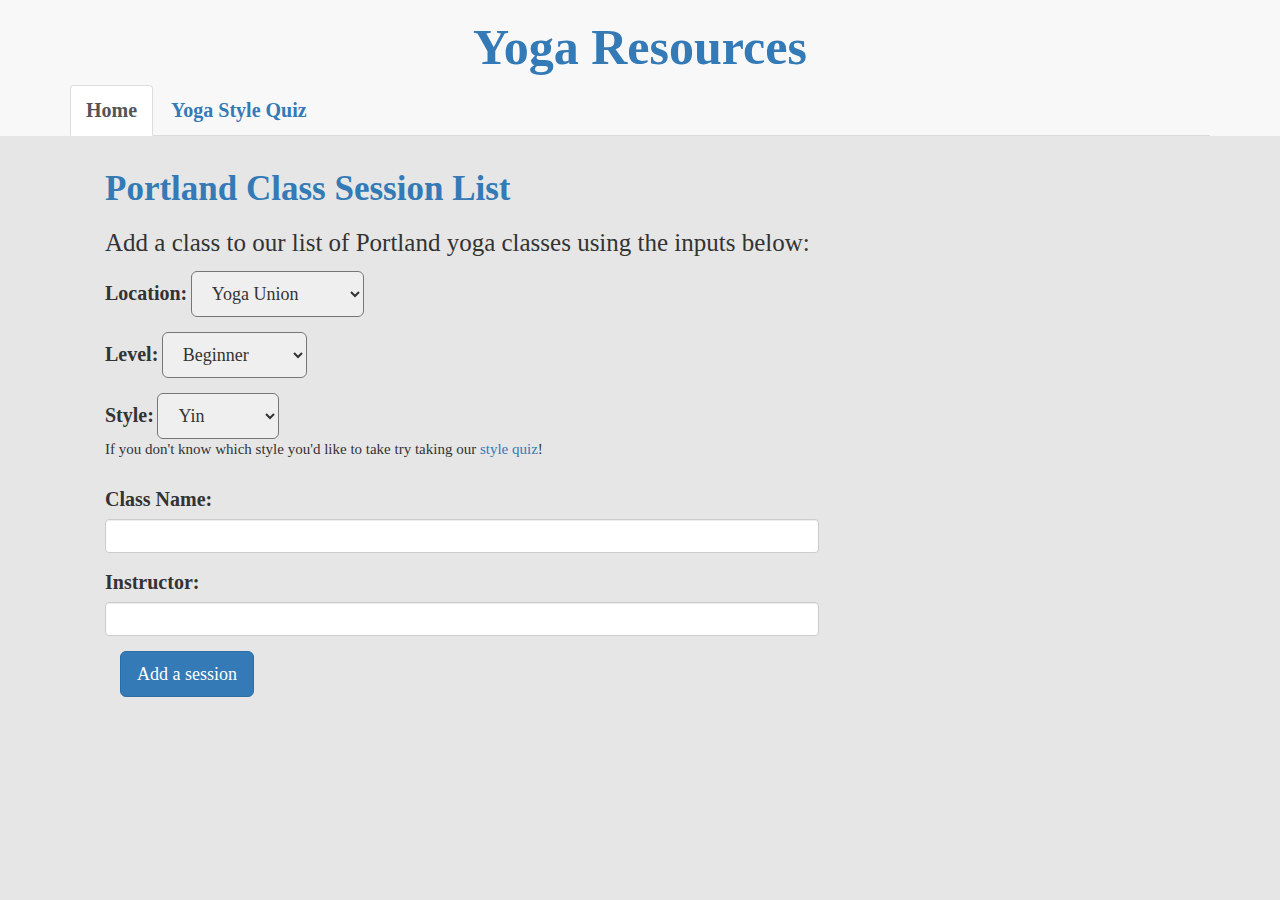
==== index.html @ 06dc6a9a "added quiz functionality" ====
<!DOCTYPE html>
<html>
  <head>
    <link rel="stylesheet" href="css/bootstrap.min.css">
    <link rel="stylesheet" href="css/styles.css">
    <script src="js/jquery-1.12.0.js"></script>
    <script src="js/bootstrap.min.js"></script>
    <script src="js/scripts.js"></script>
    <title>Yoga!</title>
  </head>
  <body>
    <nav class="navbar navbar-default navbar-fixed-top">
      <div class="container">
        <header>
          <h1>Yoga Resources</h1>
        </header>
        <ul class="nav nav-tabs">
        <li role="presentation" class="active"><a href="index.html">Home</a></li>
        <li role="presentation"><a href="quiz.html">Yoga Style Quiz</a></li>
        </ul>
      </div>
    </nav>
    <div id="main-content">
      <div class="container">
        <h1>Portland Class Session List</h1>
        <h2>Add a class to our list of Portland yoga classes using the inputs below: </h2>
        <form class="form-horizontal" id="addSession">
          <div class="form-group">
            <label for="studio">Location:</label>
            <select id="inputStudio" class="input-lg" name="location">
              <option value="Yoga Union">Yoga Union</option>
              <option value="Yoga Pearl">Yoga Pearl</option>
              <option value="Love Hive Yoga">Love Hive Yoga</option>
              <option value="People's Yoga">People's Yoga</option>
            </select>
          </div>
          <div class="form-group">
            <label for="level">Level:</label>
            <select id="inputLevel" class="input-lg" name="location">
              <option value="Beginner">Beginner</option>
              <option value="Intermediate">Intermediate</option>
              <option value="Advanced">Advanced</option>
            </select>
          </div>
          <div class="form-group">
            <label for="style">Style:</label>
            <select id="inputStyle" class="input-lg" name="location">
              <option value="Yin">Yin</option>
              <option value="Hatha">Hatha</option>
              <option value="Vinyasa">Vinyasa</option>
              <option value="Bikram">Bikram</option>
              <option value="Ashtanga">Ashtanga</option>
            </select>
              <p id="note">If you don't know which style you'd like to take try taking our <a href="quiz.html">style quiz</a>!</p>
          </div>
          <div class="form-group">
              <label for="className">Class Name:</label>
              <input type="text" class="form-control" id="inputClassName">
          </div>
          <div class="form-group">
              <label for="instructor">Instructor:</label>
              <input type="text" class="form-control" id="inputInstructor">
          </div>
          <button type="submit" name="button" class="btn btn-primary btn-lg">Add a session</button>
        </form>
        <div class="output">
          <ul id="result">
          </ul>
          <div data-toggle="modal" class="modal fade" id="myModal" tabindex="-1" role="dialog" aria-labelledby="myModalLabel" data-backdrop="true">
            <div class="modal-dialog" role="document">
              <div class="modal-content">
                <div data-toggle="modal" class="modal-header">
                  <button type="button" class="close" data-dismiss="modal" aria-label="Close"><span aria-hidden="true">&times;</span></button>
                  <h4 class="modal-title" id="myModalLabel">Class Information</h4>
                </div>
                <div data-toggle="modal" class="modal-body">
                  <div id="fullInfo">
                    <p id="practiceInfo"></p>
                    <p>Studio: <span id='studio'></span></p>
                    <p>Level: <span id='level'></span></p>
                    <p>Style: <span id='style'></span></p>
                    <p>Class Name: <span id='className'></span></p>
                    <p>Instructor: <span id='instructor'></span></p>
                  </div>
                  <div id="signUpForm">
                    <form id="ackSignUp">
                      <div class="form-group">
                          <label for="fullName">Full Name:</label>
                          <input type="text" class="form-control" id="inputFullName">
                      </div>
                      <div class="form-group">
                          <label for="userEmail">Email Address:</label>
                          <input type="text" class="form-control" id="inputUserEmail">
                      </div>
                      <button type="submit" id="ackButton" name="button" class="btn btn-primary btn-sm">Submit</button>
                    </form>
                  </div>
                  <div id="acknowledgement">
                    <p>Thanks, <span id='ackName'></span>!</p>
                    <p>You've just signed up for <span id='ackClass'></span> at <span id='ackStudio'></span>.</p>
                  </div>
                </div>
                <div data-toggle="modal" class="modal-footer">
                  <button type="button" class="btn btn-default" data-dismiss="modal">Close</button>
                  <button id="signUp" type="button" class="btn btn-primary">Sign up!</button>
                </div>
              </div>
            </div>
          </div> <!-- modal end tag --->
<!-- Content divider from Tuesday -->
  </body>
</html>


<!-- Button trigger modal -->
<!-- <button type="button" class="btn btn-primary btn-lg" data-toggle="modal" data-target="#myModal">
  Launch demo modal
</button> -->
<!-- Modal -->
---- css/styles.css ----
body {
  font-family: serif;
  background-color: #e6e6e6;
  padding-top: 150px;
}

#main-content {
  padding-left: 70px;
}
header {
  text-align: center;
}

#note{
  font-size: 15px;
}

p {
  font-size: 20px;
}

h1 {
  font-size: 2.5em;
  font-weight: bolder;
  color: #337ab7
}

h2 {
  font-size: 25px;
}

.form-horizontal {
  margin: 15px;
  width: 60%;
}

.form-group label {
  font-size: 20px;
}

.navbar {
  font-size: 20px;
  font-weight: bolder;
}

#fullInfo, #acknowledgement, #signUpForm {
  display: none;
}

#result li:hover {
  cursor: pointer;
  font-weight: bold;

#inputClassName, #inputInstructor {
  width: 50%
}
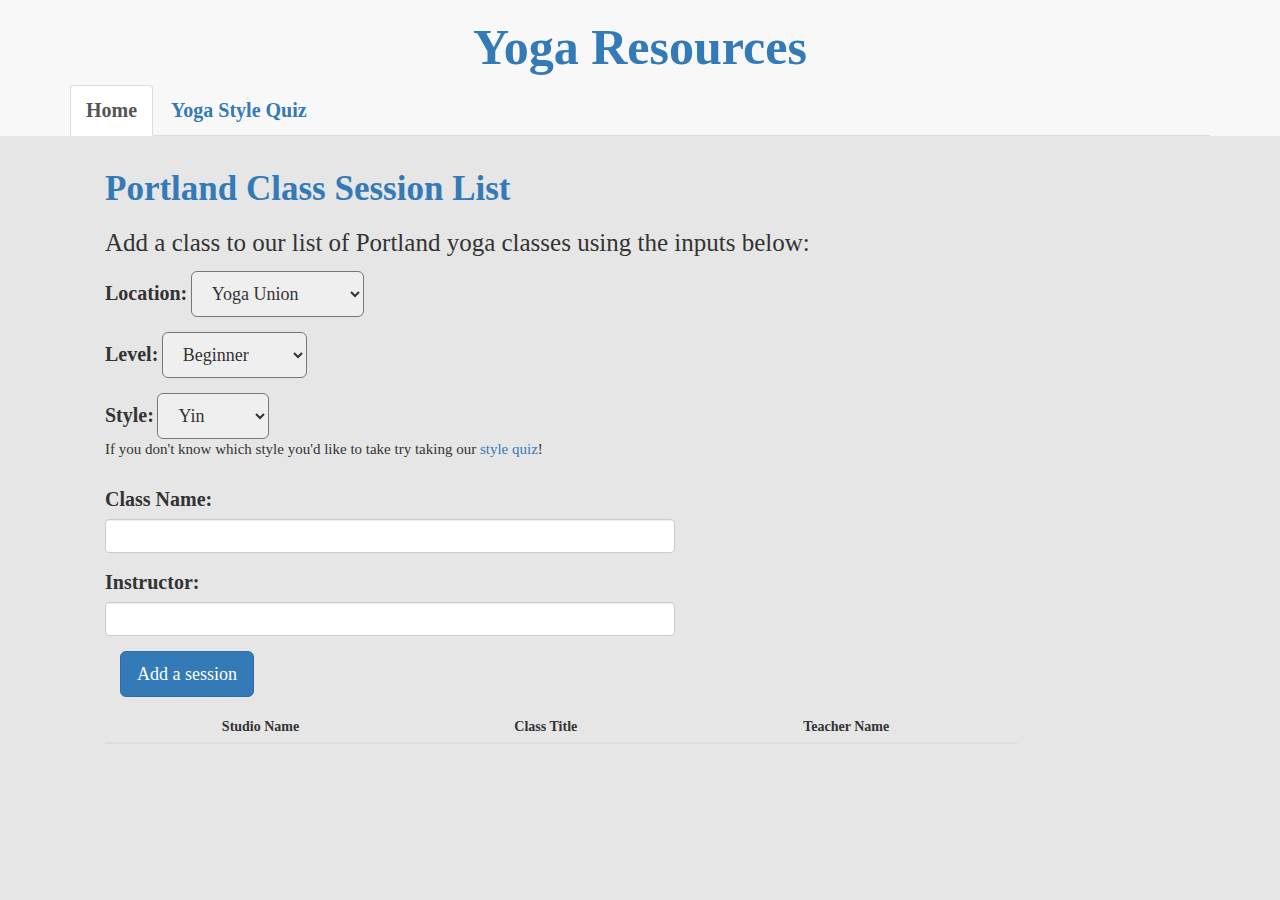
==== commit d9566a9a: "highlight a session when you sign up for it" ====
--- a/index.html
+++ b/index.html
@@ -48,8 +48,6 @@
               <option value="Yin">Yin</option>
               <option value="Hatha">Hatha</option>
               <option value="Vinyasa">Vinyasa</option>
-              <option value="Bikram">Bikram</option>
-              <option value="Ashtanga">Ashtanga</option>
             </select>
               <p id="note">If you don't know which style you'd like to take try taking our <a href="quiz.html">style quiz</a>!</p>
           </div>
@@ -64,8 +62,18 @@
           <button type="submit" name="button" class="btn btn-primary btn-lg">Add a session</button>
         </form>
         <div class="output">
-          <ul id="result">
-          </ul>
+        <table id="classTable" class="table table-hover table-condensed">
+          <thead>
+            <tr id="tableTitles" class="tableHeader">
+              <th>Studio Name</th>
+              <th>Class Title</th>
+              <th>Teacher Name</th>
+            </tr>
+          </thead>
+          <!-- <ul id="result">
+          </ul> -->
+        </table>
+        </div>
           <div data-toggle="modal" class="modal fade" id="myModal" tabindex="-1" role="dialog" aria-labelledby="myModalLabel" data-backdrop="true">
             <div class="modal-dialog" role="document">
               <div class="modal-content">
@@ -74,13 +82,18 @@
                   <h4 class="modal-title" id="myModalLabel">Class Information</h4>
                 </div>
                 <div data-toggle="modal" class="modal-body">
-                  <div id="fullInfo">
-                    <p id="practiceInfo"></p>
-                    <p>Studio: <span id='studio'></span></p>
-                    <p>Level: <span id='level'></span></p>
-                    <p>Style: <span id='style'></span></p>
-                    <p>Class Name: <span id='className'></span></p>
-                    <p>Instructor: <span id='instructor'></span></p>
+                  <div id="fullInfo" class="container">
+                    <div>
+                      <p id="practiceInfo"></p>
+                      <p>Studio: <span id='studio'></span></p>
+                      <p>Level: <span id='level'></span></p>
+                      <p>Style: <span id='style'></span></p>
+                      <p>Class Name: <span id='className'></span></p>
+                      <p>Instructor: <span id='instructor'></span></p>
+                    </div>
+                    <div id="om">
+                      <img src="img/om.jpg" alt="om symbol">
+                    </div>
                   </div>
                   <div id="signUpForm">
                     <form id="ackSignUp">
@@ -106,7 +119,8 @@
                 </div>
               </div>
             </div>
-          </div> <!-- modal end tag --->
+          </div>
+         <!-- modal end tag --->
 <!-- Content divider from Tuesday -->
   </body>
 </html>
--- a/css/styles.css
+++ b/css/styles.css
@@ -31,7 +31,6 @@
 
 .form-horizontal {
   margin: 15px;
-  width: 60%;
 }
 
 .form-group label {
@@ -50,7 +49,37 @@
 #result li:hover {
   cursor: pointer;
   font-weight: bold;
+}
+
+#om {
+  clear: none;
+  margin-left: 300px;
+  margin-top: -200px;
+}
+
+#om img {
+  width: 200px;
+}
 
 #inputClassName, #inputInstructor {
   width: 50%
 }
+
+
+/*Hide quiz results divs*/
+#result1, #result2, #result3, #result4 {
+  display: none;
+}
+
+#classTable {
+  width: 80%;
+  margin-right: auto;
+}
+
+#tableTitles th {
+  text-align: center;
+}
+
+.sessionItem {
+  text-align: center;
+}
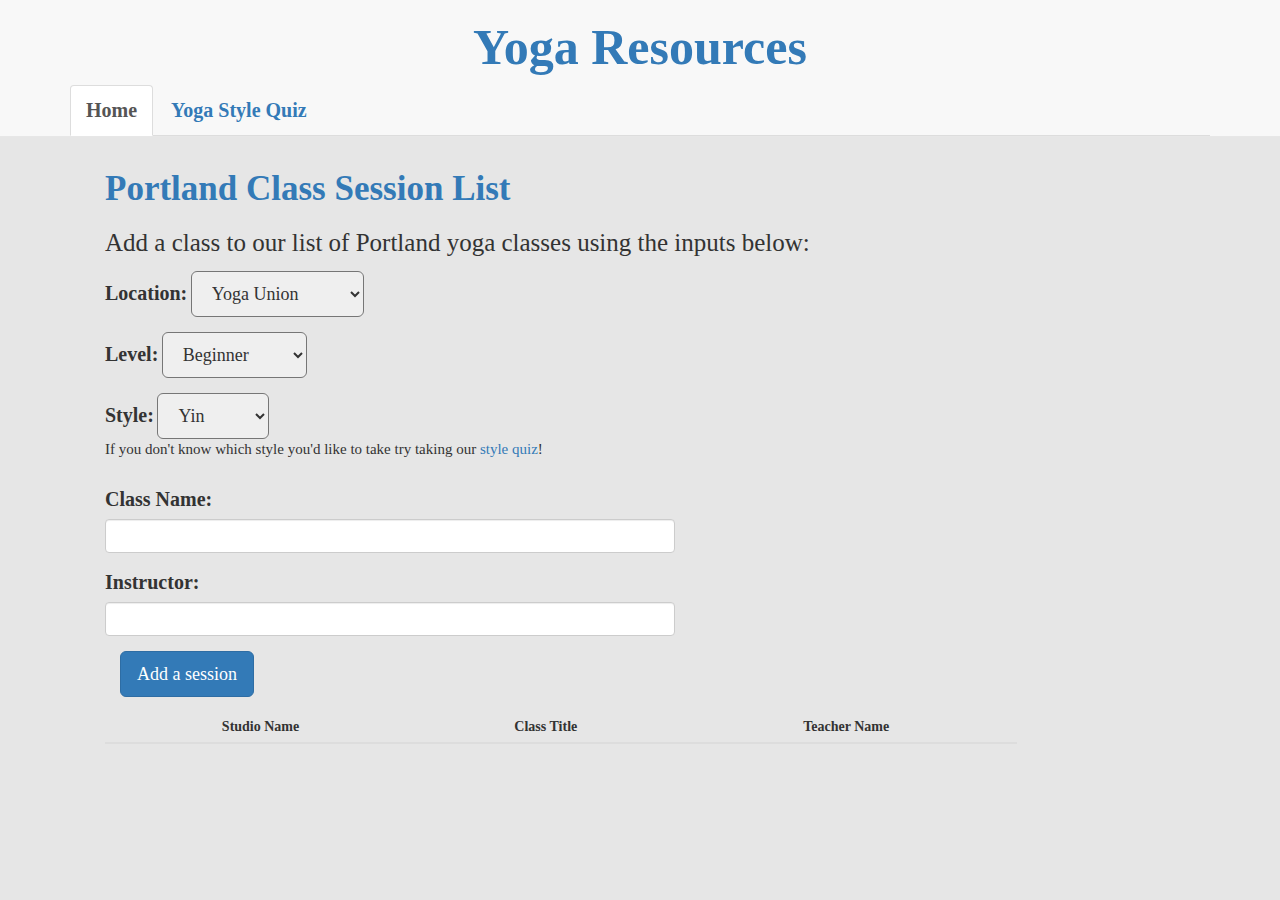
==== commit 11edb374: "fix signUp addClass issue to only highlight most current" ====
--- a/index.html
+++ b/index.html
@@ -61,6 +61,7 @@
           </div>
           <button type="submit" name="button" class="btn btn-primary btn-lg">Add a session</button>
         </form>
+<!-- Page Table -->
         <div class="output">
         <table id="classTable" class="table table-hover table-condensed">
           <thead>
@@ -69,57 +70,62 @@
               <th>Class Title</th>
               <th>Teacher Name</th>
             </tr>
+
           </thead>
-          <!-- <ul id="result">
-          </ul> -->
         </table>
         </div>
-          <div data-toggle="modal" class="modal fade" id="myModal" tabindex="-1" role="dialog" aria-labelledby="myModalLabel" data-backdrop="true">
-            <div class="modal-dialog" role="document">
-              <div class="modal-content">
-                <div data-toggle="modal" class="modal-header">
-                  <button type="button" class="close" data-dismiss="modal" aria-label="Close"><span aria-hidden="true">&times;</span></button>
-                  <h4 class="modal-title" id="myModalLabel">Class Information</h4>
-                </div>
-                <div data-toggle="modal" class="modal-body">
-                  <div id="fullInfo" class="container">
-                    <div>
-                      <p id="practiceInfo"></p>
-                      <p>Studio: <span id='studio'></span></p>
-                      <p>Level: <span id='level'></span></p>
-                      <p>Style: <span id='style'></span></p>
-                      <p>Class Name: <span id='className'></span></p>
-                      <p>Instructor: <span id='instructor'></span></p>
-                    </div>
-                    <div id="om">
-                      <img src="img/om.jpg" alt="om symbol">
-                    </div>
+
+<!-- Modal -->
+        <div data-toggle="modal" class="modal fade" id="myModal" tabindex="-1" role="dialog" aria-labelledby="myModalLabel" data-backdrop="true">
+          <div class="modal-dialog" role="document">
+            <div class="modal-content">
+              <div data-toggle="modal" class="modal-header">
+                <button type="button" class="close" data-dismiss="modal" aria-label="Close"><span aria-hidden="true">&times;</span></button>
+                <h4 class="modal-title" id="myModalLabel">Class Information</h4>
+              </div>
+
+              <div data-toggle="modal" class="modal-body">
+                <div id="fullInfo" class="container">
+                  <div>
+                    <p id="practiceInfo"></p>
+                    <p>Studio: <span id='studio'></span></p>
+                    <p>Level: <span id='level'></span></p>
+                    <p>Style: <span id='style'></span></p>
+                    <p>Class Name: <span id='className'></span></p>
+                    <p>Instructor: <span id='instructor'></span></p>
                   </div>
-                  <div id="signUpForm">
-                    <form id="ackSignUp">
-                      <div class="form-group">
-                          <label for="fullName">Full Name:</label>
-                          <input type="text" class="form-control" id="inputFullName">
-                      </div>
-                      <div class="form-group">
-                          <label for="userEmail">Email Address:</label>
-                          <input type="text" class="form-control" id="inputUserEmail">
-                      </div>
-                      <button type="submit" id="ackButton" name="button" class="btn btn-primary btn-sm">Submit</button>
-                    </form>
-                  </div>
-                  <div id="acknowledgement">
-                    <p>Thanks, <span id='ackName'></span>!</p>
-                    <p>You've just signed up for <span id='ackClass'></span> at <span id='ackStudio'></span>.</p>
+                  <div id="om">
+                    <img src="img/om.jpg" alt="om symbol">
                   </div>
                 </div>
-                <div data-toggle="modal" class="modal-footer">
-                  <button type="button" class="btn btn-default" data-dismiss="modal">Close</button>
-                  <button id="signUp" type="button" class="btn btn-primary">Sign up!</button>
+
+                <div id="signUpForm">
+                  <form id="ackSignUp">
+                    <div class="form-group">
+                        <label for="fullName">Full Name:</label>
+                        <input type="text" class="form-control" id="inputFullName">
+                    </div>
+                    <div class="form-group">
+                        <label for="userEmail">Email Address:</label>
+                        <input type="text" class="form-control" id="inputUserEmail">
+                    </div>
+                    <button type="submit" id="ackButton" name="button" class="btn btn-primary btn-sm">Submit</button>
+                  </form>
                 </div>
+                
+                <div id="acknowledgement">
+                  <p>Thanks, <span id='ackName'></span>!</p>
+                  <p>You've just signed up for <span id='ackClass'></span> at <span id='ackStudio'></span>.</p>
+                </div>
+              </div>
+
+              <div data-toggle="modal" class="modal-footer">
+                <button type="button" class="btn btn-default" data-dismiss="modal">Close</button>
+                <button id="signUp" type="button" class="btn btn-primary">Sign up!</button>
               </div>
             </div>
           </div>
+        </div>
          <!-- modal end tag --->
 <!-- Content divider from Tuesday -->
   </body>
--- a/css/styles.css
+++ b/css/styles.css
@@ -82,4 +82,5 @@
 
 .sessionItem {
   text-align: center;
+  background-color: white;
 }
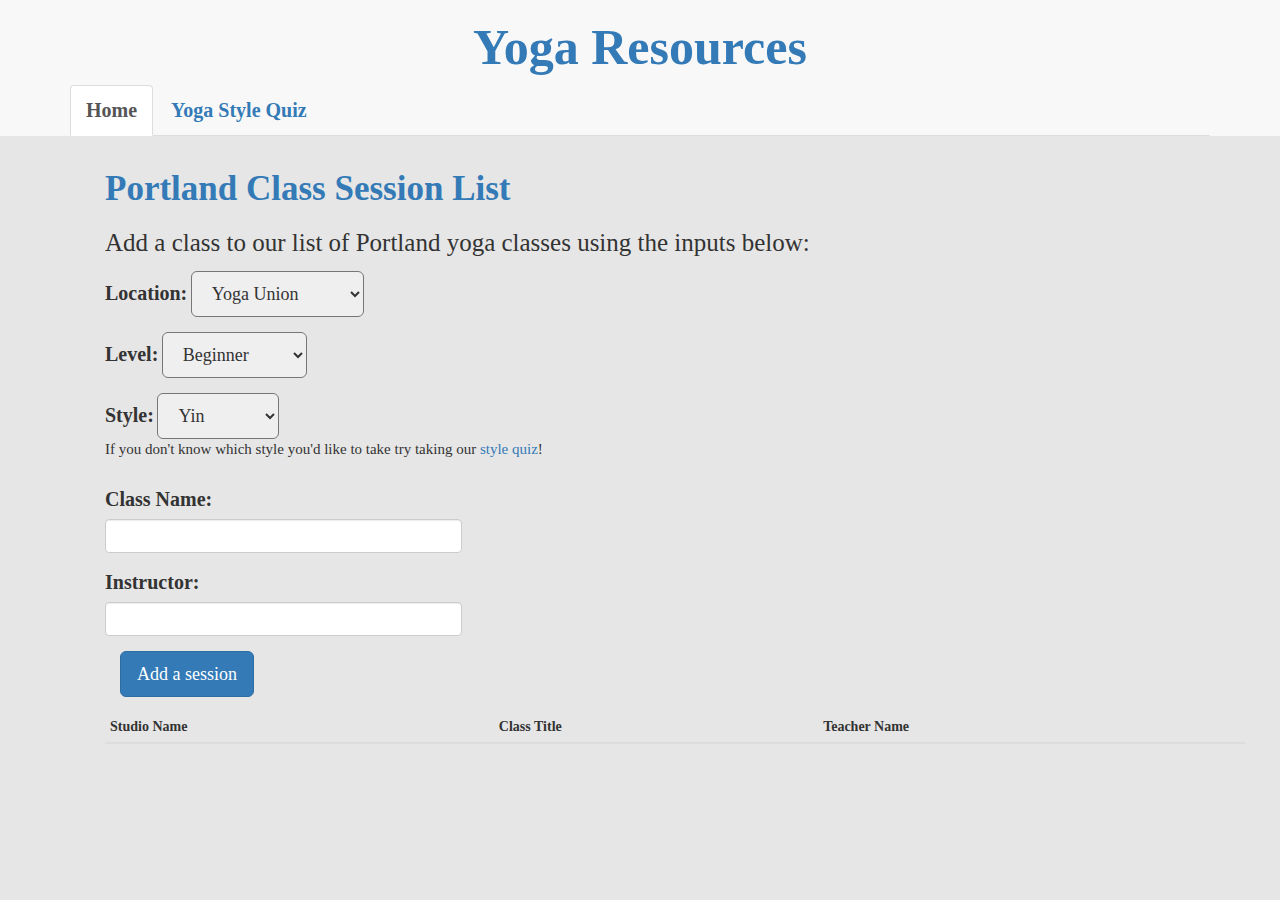
==== commit 8094189a: "resolve merge conflicts" ====
--- a/index.html
+++ b/index.html
@@ -48,6 +48,8 @@
               <option value="Yin">Yin</option>
               <option value="Hatha">Hatha</option>
               <option value="Vinyasa">Vinyasa</option>
+              <option value="Bikram">Bikram</option>
+              <option value="Ashtanga">Ashtanga</option>
             </select>
               <p id="note">If you don't know which style you'd like to take try taking our <a href="quiz.html">style quiz</a>!</p>
           </div>
@@ -112,7 +114,7 @@
                     <button type="submit" id="ackButton" name="button" class="btn btn-primary btn-sm">Submit</button>
                   </form>
                 </div>
-                
+
                 <div id="acknowledgement">
                   <p>Thanks, <span id='ackName'></span>!</p>
                   <p>You've just signed up for <span id='ackClass'></span> at <span id='ackStudio'></span>.</p>
--- a/css/styles.css
+++ b/css/styles.css
@@ -31,6 +31,7 @@
 
 .form-horizontal {
   margin: 15px;
+  width: 60%;
 }
 
 .form-group label {
@@ -64,23 +65,3 @@
 #inputClassName, #inputInstructor {
   width: 50%
 }
-
-
-/*Hide quiz results divs*/
-#result1, #result2, #result3, #result4 {
-  display: none;
-}
-
-#classTable {
-  width: 80%;
-  margin-right: auto;
-}
-
-#tableTitles th {
-  text-align: center;
-}
-
-.sessionItem {
-  text-align: center;
-  background-color: white;
-}
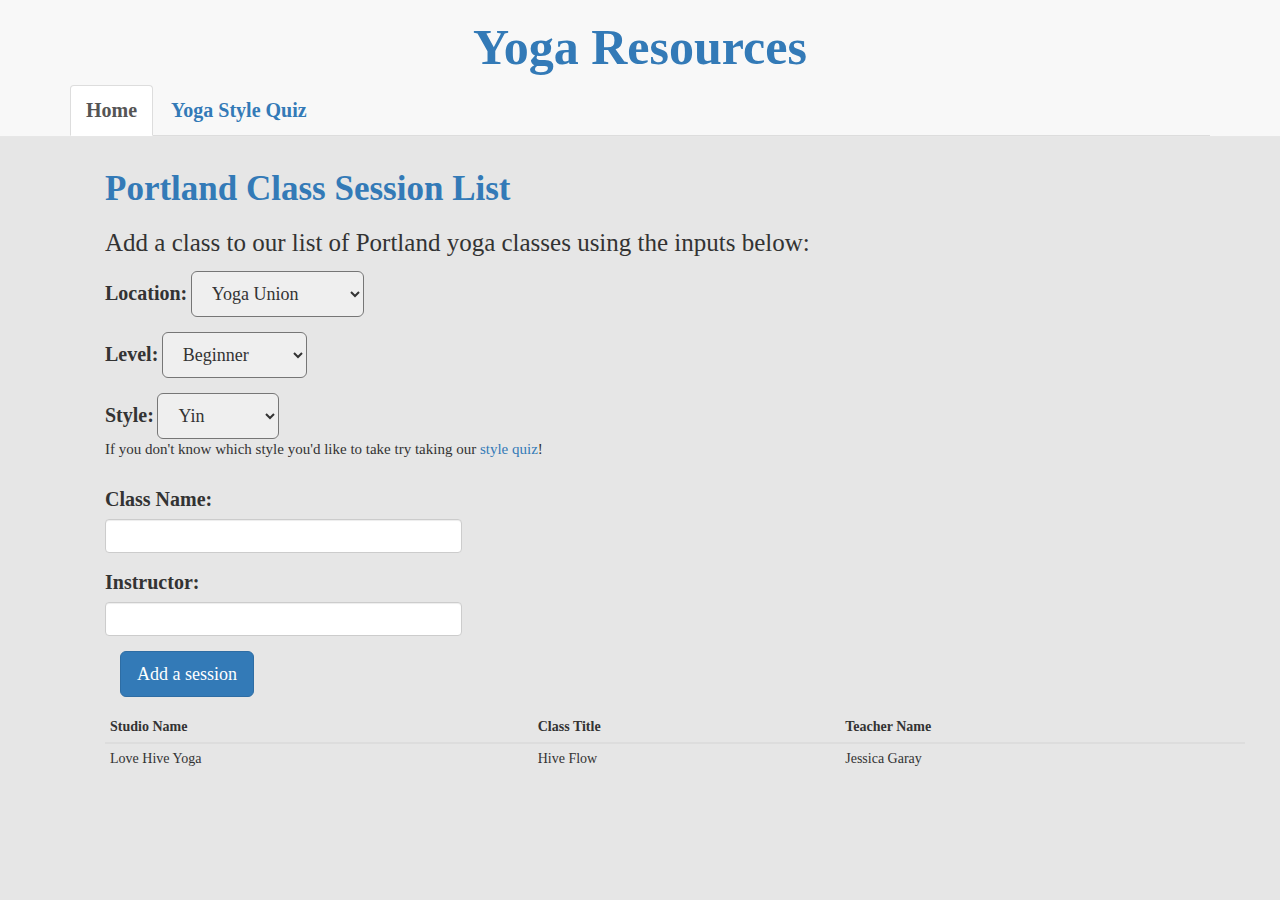
==== commit 543419ac: "add static class and functioning signup js" ====
--- a/index.html
+++ b/index.html
@@ -72,8 +72,14 @@
               <th>Class Title</th>
               <th>Teacher Name</th>
             </tr>
-
           </thead>
+          <tbody>
+            <tr class='sessionItem' id="sessionItem_1">
+              <td>Love Hive Yoga</td>
+              <td>Hive Flow</td>
+              <td>Jessica Garay</td>
+            </tr>
+          </tbody>
         </table>
         </div>
 
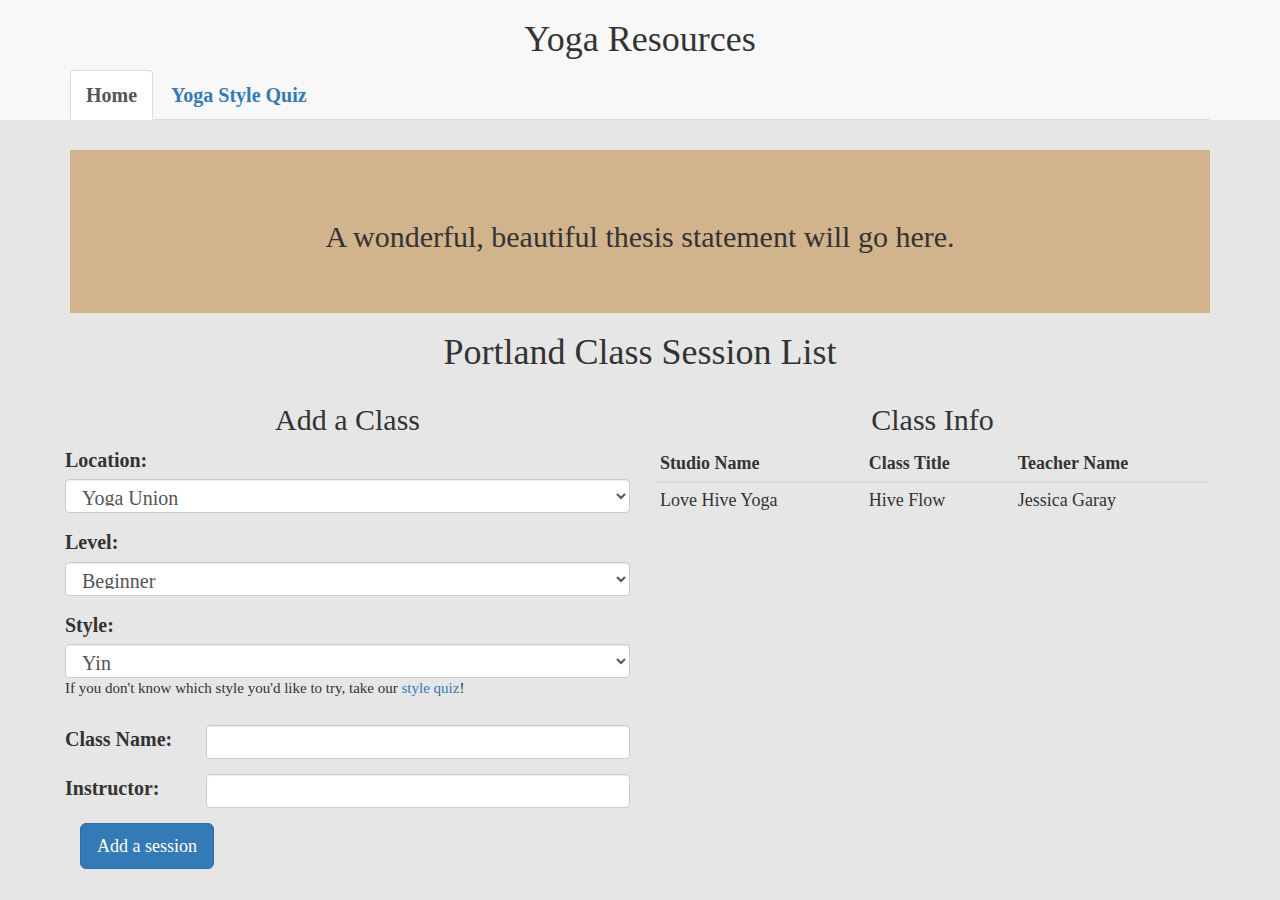
==== commit 0f65b410: "begin styling of main HTML page" ====
--- a/index.html
+++ b/index.html
@@ -22,66 +22,81 @@
     </nav>
     <div id="main-content">
       <div class="container">
+        <div class="thesis">
+          <h2>A wonderful, beautiful thesis statement will go here.</h2>
+        </div>
+      <div class="sessionDescript">
         <h1>Portland Class Session List</h1>
-        <h2>Add a class to our list of Portland yoga classes using the inputs below: </h2>
-        <form class="form-horizontal" id="addSession">
-          <div class="form-group">
-            <label for="studio">Location:</label>
-            <select id="inputStudio" class="input-lg" name="location">
-              <option value="Yoga Union">Yoga Union</option>
-              <option value="Yoga Pearl">Yoga Pearl</option>
-              <option value="Love Hive Yoga">Love Hive Yoga</option>
-              <option value="People's Yoga">People's Yoga</option>
-            </select>
+      </div>
+      <div class="row">
+        <div class="col-sm-6">
+          <h2> Add a Class </h2>
+          <form class="form-horizontal" id="addSession">
+            <div class="form-group">
+              <label for="studio">Location:</label>
+              <select id="inputStudio" class="form-control" name="location">
+                <option value="Yoga Union">Yoga Union</option>
+                <option value="Yoga Pearl">Yoga Pearl</option>
+                <option value="Love Hive Yoga">Love Hive Yoga</option>
+                <option value="People's Yoga">People's Yoga</option>
+              </select>
+            </div>
+            <div class="form-group">
+              <label for="level">Level:</label>
+              <select id="inputLevel" class="form-control" name="location">
+                <option value="Beginner">Beginner</option>
+                <option value="Intermediate">Intermediate</option>
+                <option value="Advanced">Advanced</option>
+              </select>
+            </div>
+            <div class="form-group">
+              <label for="style">Style:</label>
+              <select id="inputStyle" class="form-control" name="location">
+                <option value="Yin">Yin</option>
+                <option value="Hatha">Hatha</option>
+                <option value="Vinyasa">Vinyasa</option>
+                <option value="Bikram">Bikram</option>
+                <option value="Ashtanga">Ashtanga</option>
+              </select>
+                <p id="note">If you don't know which style you'd like to try, take our <a href="quiz.html">style quiz</a>!</p>
+            </div>
+            <div class="form-group">
+                <label for="className">Class Name:</label>
+                <input type="text" class="form-control" id="inputClassName">
+            </div>
+            <div class="form-group">
+                <label for="instructor">Instructor:</label>
+                <input type="text" class="form-control" id="inputInstructor">
+            </div>
+            <button type="submit" name="button" class="btn btn-primary btn-lg">Add a session</button>
+          </form>
+        </div>
+
+        <div class="col-sm-6">
+          <div class="output">
+            <h2> Class Info </h2>
+          <table id="classTable" class="table table-hover table-condensed">
+            <thead>
+              <tr id="tableTitles" class="tableHeader">
+                <th>Studio Name</th>
+                <th>Class Title</th>
+                <th>Teacher Name</th>
+              </tr>
+            </thead>
+            <tbody>
+              <tr class='sessionItem' id="sessionItem_1">
+                <td>Love Hive Yoga</td>
+                <td>Hive Flow</td>
+                <td>Jessica Garay</td>
+              </tr>
+            </tbody>
+          </table>
           </div>
-          <div class="form-group">
-            <label for="level">Level:</label>
-            <select id="inputLevel" class="input-lg" name="location">
-              <option value="Beginner">Beginner</option>
-              <option value="Intermediate">Intermediate</option>
-              <option value="Advanced">Advanced</option>
-            </select>
-          </div>
-          <div class="form-group">
-            <label for="style">Style:</label>
-            <select id="inputStyle" class="input-lg" name="location">
-              <option value="Yin">Yin</option>
-              <option value="Hatha">Hatha</option>
-              <option value="Vinyasa">Vinyasa</option>
-              <option value="Bikram">Bikram</option>
-              <option value="Ashtanga">Ashtanga</option>
-            </select>
-              <p id="note">If you don't know which style you'd like to take try taking our <a href="quiz.html">style quiz</a>!</p>
-          </div>
-          <div class="form-group">
-              <label for="className">Class Name:</label>
-              <input type="text" class="form-control" id="inputClassName">
-          </div>
-          <div class="form-group">
-              <label for="instructor">Instructor:</label>
-              <input type="text" class="form-control" id="inputInstructor">
-          </div>
-          <button type="submit" name="button" class="btn btn-primary btn-lg">Add a session</button>
-        </form>
+        </div>
+      </div> <!-- close row-->
+
 <!-- Page Table -->
-        <div class="output">
-        <table id="classTable" class="table table-hover table-condensed">
-          <thead>
-            <tr id="tableTitles" class="tableHeader">
-              <th>Studio Name</th>
-              <th>Class Title</th>
-              <th>Teacher Name</th>
-            </tr>
-          </thead>
-          <tbody>
-            <tr class='sessionItem' id="sessionItem_1">
-              <td>Love Hive Yoga</td>
-              <td>Hive Flow</td>
-              <td>Jessica Garay</td>
-            </tr>
-          </tbody>
-        </table>
-        </div>
+
 
 <!-- Modal -->
         <div data-toggle="modal" class="modal fade" id="myModal" tabindex="-1" role="dialog" aria-labelledby="myModalLabel" data-backdrop="true">
@@ -96,11 +111,11 @@
                 <div id="fullInfo" class="container">
                   <div>
                     <p id="practiceInfo"></p>
-                    <p>Studio: <span id='studio'></span></p>
-                    <p>Level: <span id='level'></span></p>
-                    <p>Style: <span id='style'></span></p>
-                    <p>Class Name: <span id='className'></span></p>
-                    <p>Instructor: <span id='instructor'></span></p>
+                    <p><strong>Studio:</strong> <span id='studio'></span></p>
+                    <p><strong>Level:</strong> <span id='level'></span></p>
+                    <p><strong>Style:</strong> <span id='style'></span></p>
+                    <p><strong>Class Name:</strong> <span id='className'></span></p>
+                    <p><strong>Instructor:</strong> <span id='instructor'></span></p>
                   </div>
                   <div id="om">
                     <img src="img/om.jpg" alt="om symbol">
@@ -117,7 +132,7 @@
                         <label for="userEmail">Email Address:</label>
                         <input type="text" class="form-control" id="inputUserEmail">
                     </div>
-                    <button type="submit" id="ackButton" name="button" class="btn btn-primary btn-sm">Submit</button>
+                    <button type="submit" id="ackButton" name="button" class="btn btn-primary btn-md">Submit</button>
                   </form>
                 </div>
 
--- a/css/styles.css
+++ b/css/styles.css
@@ -4,10 +4,23 @@
   padding-top: 150px;
 }
 
-#main-content {
-  padding-left: 70px;
+header {
+  text-align: center;
 }
-header {
+
+.navbar {
+  font-size: 20px;
+  font-weight: bolder;
+}
+
+.thesis {
+  text-align: center;
+  padding: 50px 30px;
+  background-color: tan;
+  font-family: fantasy;
+}
+
+.sessionDescript {
   text-align: center;
 }
 
@@ -19,37 +32,54 @@
   font-size: 20px;
 }
 
-h1 {
+/*h1 {
   font-size: 2.5em;
   font-weight: bolder;
   color: #337ab7
+}*/
+
+h2 {
+  text-align: center;
 }
 
-h2 {
-  font-size: 25px;
-}
-
-.form-horizontal {
-  margin: 15px;
-  width: 60%;
-}
 
 .form-group label {
   font-size: 20px;
 }
 
-.navbar {
+.form-control {
+  float: right;
+  /*margin-left: 10px;*/
+  padding-right: 20px;
   font-size: 20px;
-  font-weight: bolder;
 }
 
-#fullInfo, #acknowledgement, #signUpForm {
-  display: none;
+#addSession {
+  padding: 0 10px;
+}
+
+th {
+  font-size: 18px;
+}
+
+.sessionItem {
+  font-size: 18px;
 }
 
 #result li:hover {
   cursor: pointer;
   font-weight: bold;
+}
+
+#inputClassName, #inputInstructor {
+  width: 75%;
+}
+
+
+
+/*MODAL*/
+#fullInfo, #acknowledgement, #signUpForm {
+  display: none;
 }
 
 #om {
@@ -61,7 +91,3 @@
 #om img {
   width: 200px;
 }
-
-#inputClassName, #inputInstructor {
-  width: 50%
-}
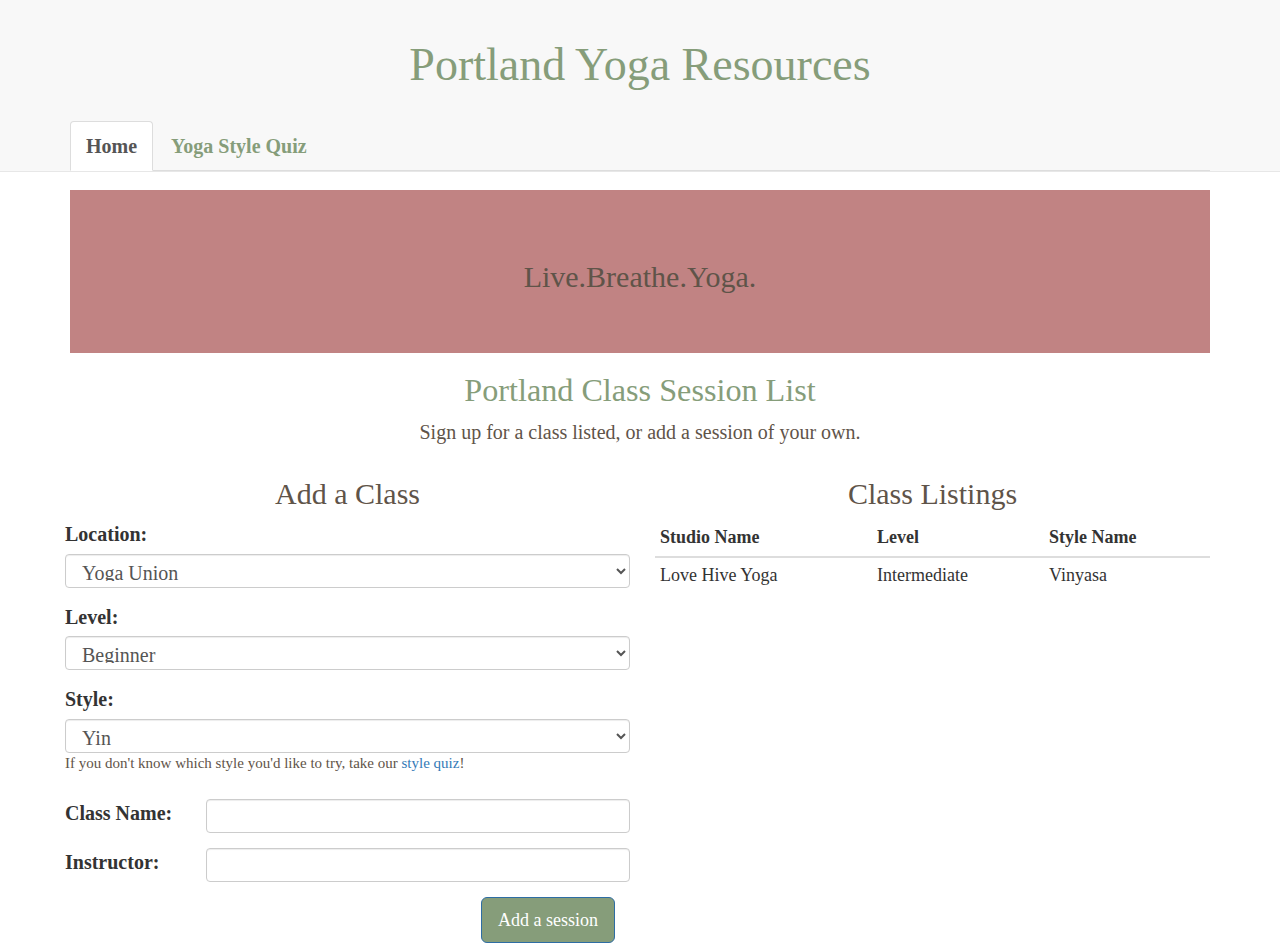
==== commit 1e1816f2: "finish styles and change table listings" ====
--- a/index.html
+++ b/index.html
@@ -12,7 +12,7 @@
     <nav class="navbar navbar-default navbar-fixed-top">
       <div class="container">
         <header>
-          <h1>Yoga Resources</h1>
+          <h1>Portland Yoga Resources</h1>
         </header>
         <ul class="nav nav-tabs">
         <li role="presentation" class="active"><a href="index.html">Home</a></li>
@@ -22,11 +22,12 @@
     </nav>
     <div id="main-content">
       <div class="container">
-        <div class="thesis">
-          <h2>A wonderful, beautiful thesis statement will go here.</h2>
+        <div id="thesis">
+          <h2>Live.Breathe.Yoga.</h2>
         </div>
-      <div class="sessionDescript">
+      <div id="sessionDescript">
         <h1>Portland Class Session List</h1>
+        <p>Sign up for a class listed, or add a session of your own.</p>
       </div>
       <div class="row">
         <div class="col-sm-6">
@@ -68,26 +69,26 @@
                 <label for="instructor">Instructor:</label>
                 <input type="text" class="form-control" id="inputInstructor">
             </div>
-            <button type="submit" name="button" class="btn btn-primary btn-lg">Add a session</button>
+            <button type="submit" name="button" id="sessionButton" class="btn btn pull-right btn-primary btn-lg">Add a session</button>
           </form>
         </div>
 
         <div class="col-sm-6">
           <div class="output">
-            <h2> Class Info </h2>
+            <h2> Class Listings </h2>
           <table id="classTable" class="table table-hover table-condensed">
             <thead>
               <tr id="tableTitles" class="tableHeader">
                 <th>Studio Name</th>
-                <th>Class Title</th>
-                <th>Teacher Name</th>
+                <th>Level</th>
+                <th>Style Name</th>
               </tr>
             </thead>
             <tbody>
               <tr class='sessionItem' id="sessionItem_1">
                 <td>Love Hive Yoga</td>
-                <td>Hive Flow</td>
-                <td>Jessica Garay</td>
+                <td>Intermediate</td>
+                <td>Vinyasa</td>
               </tr>
             </tbody>
           </table>
--- a/css/styles.css
+++ b/css/styles.css
@@ -1,27 +1,39 @@
 body {
   font-family: serif;
-  background-color: #e6e6e6;
-  padding-top: 150px;
+  /*background-color: #e6e6e6;*/
+  padding-top: 190px;
 }
 
 header {
   text-align: center;
+  padding: 20px;
 }
 
 .navbar {
   font-size: 20px;
   font-weight: bolder;
+  color: #5F5449;
 }
 
-.thesis {
+.navbar a {
+  color: #869D7A;
+}
+
+/*.thesis h2 {
+  font-size: 50px;
+  color: #5F5449;
+  font-weight: bolder;
+}*/
+
+#sessionDescript {
+  text-align: center;
+}
+
+#thesis {
   text-align: center;
   padding: 50px 30px;
-  background-color: tan;
+  background-color: #C18383;
   font-family: fantasy;
-}
-
-.sessionDescript {
-  text-align: center;
 }
 
 #note{
@@ -30,16 +42,18 @@
 
 p {
   font-size: 20px;
+  color: #5F5449;
 }
 
-/*h1 {
-  font-size: 2.5em;
-  font-weight: bolder;
-  color: #337ab7
-}*/
+h1 {
+  font-family: fantasy;
+  font-size: 2.3em;
+  color: #869D7A;
+}
 
 h2 {
   text-align: center;
+  color: #5F5449;
 }
 
 
@@ -75,6 +89,13 @@
   width: 75%;
 }
 
+#sessionButton {
+  background-color: #869D7A;
+}
+
+.sessionDescript {
+  padding-top: 15px;
+}
 
 
 /*MODAL*/
